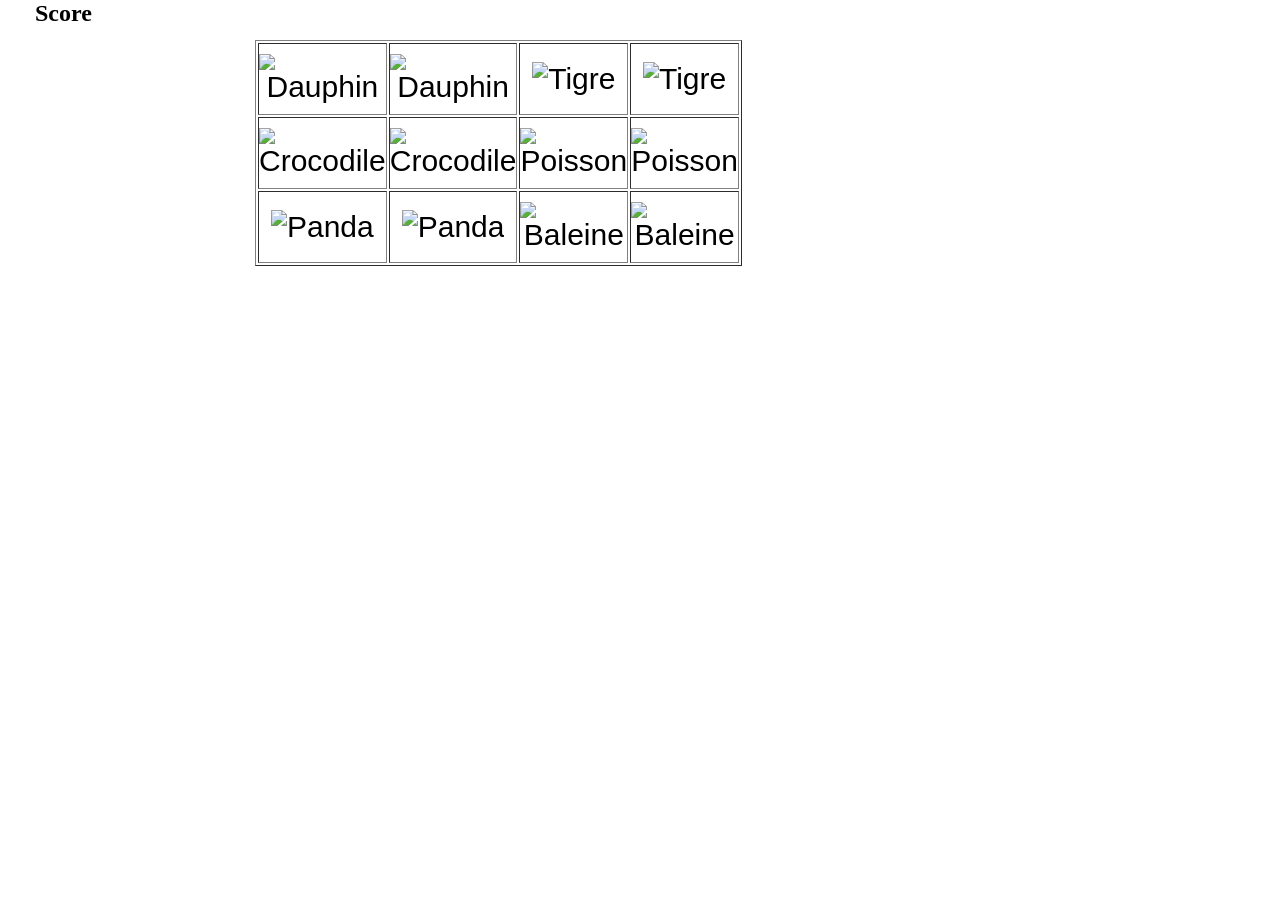
==== Projet1-Memory-Game/index.html @ c3c713ef "init project" ====
<!DOCTYPE html>
<html lang="en">
    <head>
        <meta charset="utf-8"/>
        <title>Memory Game</title>
        <link rel="stylesheet" href="styles.css">
    </head>

    <body>
      <!-- <div class="project1">
            <h1>Projet1-Memory-Game</h1>
        </div>-->
        
        <div class="score">
            <h2>Score</h2>
        </div>

        <table border>
            <tr>
                <td>
                    <img class="front" ="https://st2.depositphotos.com/2268777/11372/v/950/depositphotos_113728876-stock-illustration-cartoon-animals-for-kids-little.jpg" alt="Dauphin"/>
                    <!--<img class="back" src="https://images-na.ssl-images-amazon.com/images/I/51vglWpVZ-L.jpg" alt="Animal"/>-->
                </td>
                <td>
                    <img class="front" ="https://st2.depositphotos.com/2268777/11372/v/950/depositphotos_113728876-stock-illustration-cartoon-animals-for-kids-little.jpg" alt="Dauphin"/>
                    <!--<img class="back" src="https://images-na.ssl-images-amazon.com/images/I/51vglWpVZ-L.jpg" alt="Animal"/>-->
                </td>
                <td>
                    <img class="front" ="https://previews.123rf.com/images/idesign2000/idesign20001205/idesign2000120500109/13446433-dessin-anim%C3%A9-tigre.jpg" alt="Tigre"/>
                    <!--<img class="back" src="https://images-na.ssl-images-amazon.com/images/I/51vglWpVZ-L.jpg" alt="Animal">-->
                </td>
                <td>
                    <img class="front" ="https://previews.123rf.com/images/idesign2000/idesign20001205/idesign2000120500109/13446433-dessin-anim%C3%A9-tigre.jpg" alt="Tigre"/>
                    <!--<img class="back" src="https://images-na.ssl-images-amazon.com/images/I/51vglWpVZ-L.jpg" alt="Animal">-->
                </td>
            </tr>

            <tr>
                <td>
                    <img class="front" ="https://i2.wp.com/i.pinimg.com/originals/0c/57/00/0c570043868da000386bd7914019b3aa.jpg?ssl=1" alt="Crocodile"/>
                    <!--<img class="back" src="https://images-na.ssl-images-amazon.com/images/I/51vglWpVZ-L.jpg" alt="Animal">-->
                </td>
                <td>
                    <img class="front" ="https://i2.wp.com/i.pinimg.com/originals/0c/57/00/0c570043868da000386bd7914019b3aa.jpg?ssl=1" alt="Crocodile"/>
                    <!--<img class="back" src="https://images-na.ssl-images-amazon.com/images/I/51vglWpVZ-L.jpg" alt="Animal">-->
                </td>
            
                <td>
                    <img class="front" ="https://previews.123rf.com/images/zenfruitgraphics/zenfruitgraphics1509/zenfruitgraphics150900010/44984914-bande-dessin%C3%A9e-de-poisson-clown.jpg" alt="Poisson"/>
                    <!--<img class="back" src="https://images-na.ssl-images-amazon.com/images/I/51vglWpVZ-L.jpg" alt="Animal">-->
                </td>
                <td>
                    <img class="front" ="https://previews.123rf.com/images/zenfruitgraphics/zenfruitgraphics1509/zenfruitgraphics150900010/44984914-bande-dessin%C3%A9e-de-poisson-clown.jpg" alt="Poisson"/>
                    <!--<img class="back" src="https://images-na.ssl-images-amazon.com/images/I/51vglWpVZ-L.jpg" alt="Animal">-->
                </td>
            </tr>
            

            <tr>
                <td>
                    <img class="front" ="https://w7.pngwing.com/pngs/775/942/png-transparent-tiger-giant-panda-wildlife-illustration-lazy-panda-mammal-animals-carnivoran.png" alt="Panda"/>
                   <!-- <img class="back" src="https://images-na.ssl-images-amazon.com/images/I/51vglWpVZ-L.jpg" alt="Animal"> -->
                </td>
                <td>
                    <img class="front" ="https://w7.pngwing.com/pngs/775/942/png-transparent-tiger-giant-panda-wildlife-illustration-lazy-panda-mammal-animals-carnivoran.png" alt="Panda"/>
                    <!-- <img class="back" src="https://images-na.ssl-images-amazon.com/images/I/51vglWpVZ-L.jpg" alt="Animal"> -->
                </td>
                <td>
                    <img class="front" ="https://thumbs.dreamstime.com/b/dessin-anim%C3%A9-mignon-de-baleine-58047733.jpg" alt="Baleine"/>
                    <!-- <img class="back" src="https://images-na.ssl-images-amazon.com/images/I/51vglWpVZ-L.jpg" alt="Animal"> -->
                </td>
                <td>
                    <img class="front" ="https://thumbs.dreamstime.com/b/dessin-anim%C3%A9-mignon-de-baleine-58047733.jpg" alt="Baleine"/>
                    <!--<img class="back" src="https://images-na.ssl-images-amazon.com/images/I/51vglWpVZ-L.jpg" alt="Animal">-->
                </td>
            </tr>        
        </table>

     <!-- <section class="Projet1-Memory-Game">
            <div class="memory-card">
                <img class="front" src="https://st2.depositphotos.com/2268777/11372/v/950/depositphotos_113728876-stock-illustration-cartoon-animals-for-kids-little.jpg" alt="Dauphin"/>
                <img class="back" src="https://images-na.ssl-images-amazon.com/images/I/51vglWpVZ-L.jpg" alt="Animal"/>
            </div>

            <div class="memory-card">
                <img class="front" src="https://st2.depositphotos.com/2268777/11372/v/950/depositphotos_113728876-stock-illustration-cartoon-animals-for-kids-little.jpg" alt="Dauphin"/>
                <img class="back" src="https://images-na.ssl-images-amazon.com/images/I/51vglWpVZ-L.jpg" alt="Animal"/>
            </div>
            
            <div class="memory-card">
                <img class="front" src="https://previews.123rf.com/images/idesign2000/idesign20001205/idesign2000120500109/13446433-dessin-anim%C3%A9-tigre.jpg" alt="Tigre"/>
                <img class="back" src="https://images-na.ssl-images-amazon.com/images/I/51vglWpVZ-L.jpg" alt="Animal">
            </div>

            <div class="memory-card">
                <img class="front" src="https://previews.123rf.com/images/idesign2000/idesign20001205/idesign2000120500109/13446433-dessin-anim%C3%A9-tigre.jpg" alt="Tigre"/>
                <img class="back" src="https://images-na.ssl-images-amazon.com/images/I/51vglWpVZ-L.jpg" alt="Animal">
            </div>
            
            <div class="memory-card">
                <img class="front" src="https://i2.wp.com/i.pinimg.com/originals/0c/57/00/0c570043868da000386bd7914019b3aa.jpg?ssl=1" alt="Crocodile"/>
                <img class="back" src="https://images-na.ssl-images-amazon.com/images/I/51vglWpVZ-L.jpg" alt="Animal">
            </div>

            <div class="memory-card">
                <img class="front" src="https://i2.wp.com/i.pinimg.com/originals/0c/57/00/0c570043868da000386bd7914019b3aa.jpg?ssl=1" alt="Crocodile"/>
                <img class="back" src="https://images-na.ssl-images-amazon.com/images/I/51vglWpVZ-L.jpg" alt="Animal">
            </div>
        
            <div class="memory-card">
                <img class="front" src="https://previews.123rf.com/images/zenfruitgraphics/zenfruitgraphics1509/zenfruitgraphics150900010/44984914-bande-dessin%C3%A9e-de-poisson-clown.jpg" alt="Poisson"/>
                <img class="back" src="https://images-na.ssl-images-amazon.com/images/I/51vglWpVZ-L.jpg" alt="Animal">
            </div>

            <div class="memory-card">
                <img class="front" src="https://previews.123rf.com/images/zenfruitgraphics/zenfruitgraphics1509/zenfruitgraphics150900010/44984914-bande-dessin%C3%A9e-de-poisson-clown.jpg" alt="Poisson"/>
                <img class="back" src="https://images-na.ssl-images-amazon.com/images/I/51vglWpVZ-L.jpg" alt="Animal">
            </div>
            
            <div class="memory-card">
                <img class="front" src="https://w7.pngwing.com/pngs/775/942/png-transparent-tiger-giant-panda-wildlife-illustration-lazy-panda-mammal-animals-carnivoran.png" alt="Panda"/>
                <img class="back" src="https://images-na.ssl-images-amazon.com/images/I/51vglWpVZ-L.jpg" alt="Animal">
            </div>

            <div class="memory-card">
                <img class="front" src="https://w7.pngwing.com/pngs/775/942/png-transparent-tiger-giant-panda-wildlife-illustration-lazy-panda-mammal-animals-carnivoran.png" alt="Panda"/>
                <img class="back" src="https://images-na.ssl-images-amazon.com/images/I/51vglWpVZ-L.jpg" alt="Animal">
            </div>
            
            <div class="memory-card">
                <img class="front" src="https://thumbs.dreamstime.com/b/dessin-anim%C3%A9-mignon-de-baleine-58047733.jpg" alt="Baleine"/>
                <img class="back" src="https://images-na.ssl-images-amazon.com/images/I/51vglWpVZ-L.jpg" alt="Animal">
            </div>

            <div class="memory-card">
                <img class="front" src="https://thumbs.dreamstime.com/b/dessin-anim%C3%A9-mignon-de-baleine-58047733.jpg" alt="Baleine"/>
                <img class="back" src="https://images-na.ssl-images-amazon.com/images/I/51vglWpVZ-L.jpg" alt="Animal">
            </div>
        </section> -->
        

        <script src="scripts.js"></script>
  
    </body>

</html>
---- Projet1-Memory-Game/styles.css ----
*{
    margin: 0;
    padding: 0;
}
 

body{
    background: url("https://image.freepik.com/free-vector/blank-landscape-scene-nature-park-sunset-time_1308-66585.jpg") no-repeat;
    background-size: cover;
    display: flex;
  
}

img{
    width: 100px;
}

.project1{
    text-align: center;
}
.score{
    padding: 20px;
    padding-top: 0;
    margin-left: 15px;
    width: 200px;
}

table{
    text-align: center;
    justify-content: center;
    flex-direction: column;
    align-items: center;
    font-size: 30px;
    font-family: 'Franklin Gothic Medium', 'Arial Narrow', Arial, sans-serif;
    margin: 40px 0;
}

td{
    text-align: center;
    width: 70px;
    height: 70px;

}
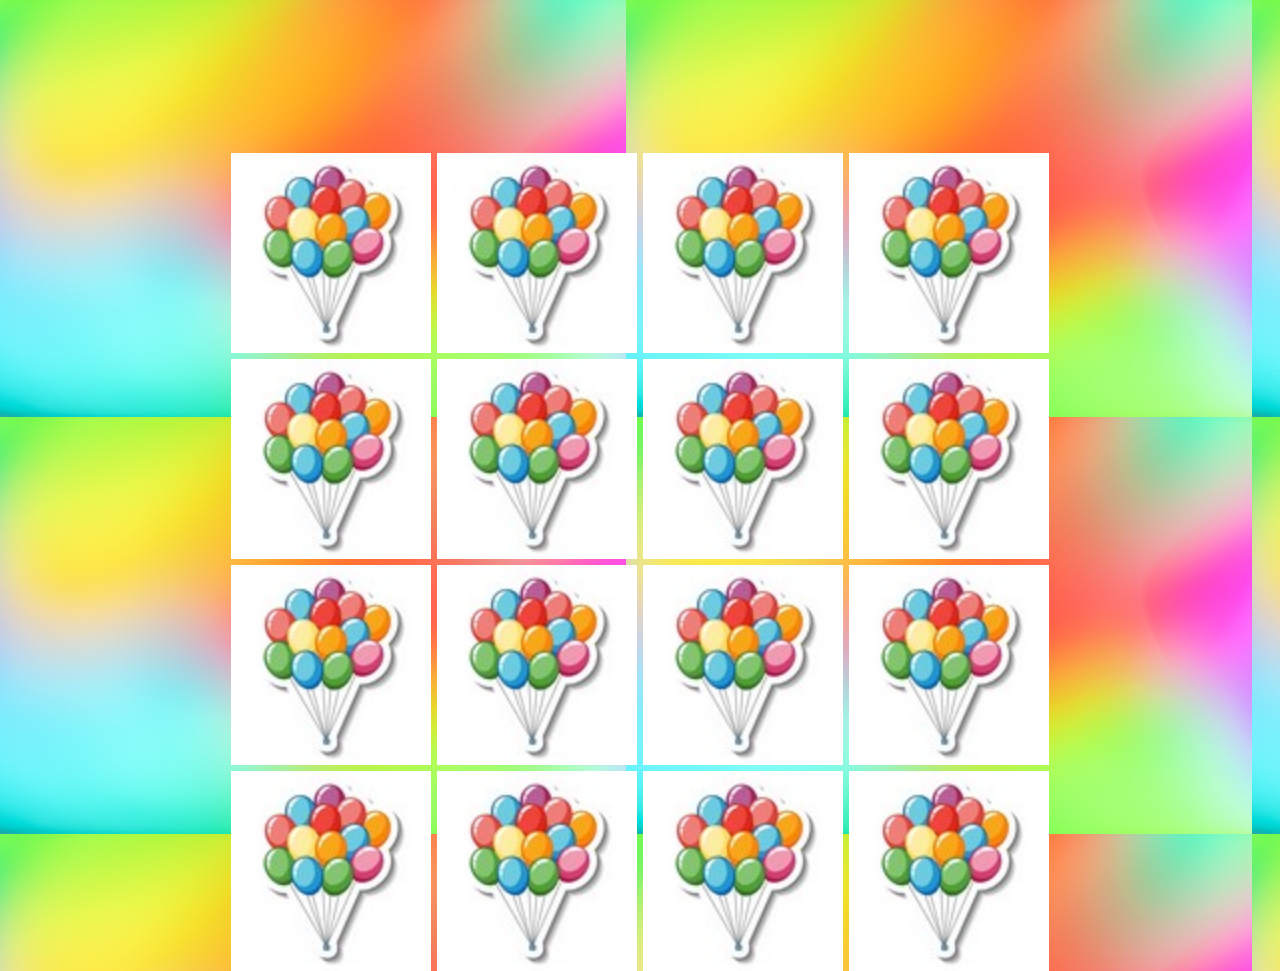
==== commit 4654b987: "init" ====
--- a/Projet1-Memory-Game/index.html
+++ b/Projet1-Memory-Game/index.html
@@ -7,136 +7,100 @@
     </head>
 
     <body>
-      <!-- <div class="project1">
-            <h1>Projet1-Memory-Game</h1>
+        <!--<div class="banner">
+            <h1>LOTO ANIMALS</h1>
+        </div>-->
+
+        <!--<div class="joue">
+            <a href="#">To Play</a>
         </div>-->
         
-        <div class="score">
+        
+       <!--<div class="score">
             <h2>Score</h2>
-        </div>
+        </div>-->
 
-        <table border>
-            <tr>
-                <td>
-                    <img class="front" ="https://st2.depositphotos.com/2268777/11372/v/950/depositphotos_113728876-stock-illustration-cartoon-animals-for-kids-little.jpg" alt="Dauphin"/>
-                    <!--<img class="back" src="https://images-na.ssl-images-amazon.com/images/I/51vglWpVZ-L.jpg" alt="Animal"/>-->
-                </td>
-                <td>
-                    <img class="front" ="https://st2.depositphotos.com/2268777/11372/v/950/depositphotos_113728876-stock-illustration-cartoon-animals-for-kids-little.jpg" alt="Dauphin"/>
-                    <!--<img class="back" src="https://images-na.ssl-images-amazon.com/images/I/51vglWpVZ-L.jpg" alt="Animal"/>-->
-                </td>
-                <td>
-                    <img class="front" ="https://previews.123rf.com/images/idesign2000/idesign20001205/idesign2000120500109/13446433-dessin-anim%C3%A9-tigre.jpg" alt="Tigre"/>
-                    <!--<img class="back" src="https://images-na.ssl-images-amazon.com/images/I/51vglWpVZ-L.jpg" alt="Animal">-->
-                </td>
-                <td>
-                    <img class="front" ="https://previews.123rf.com/images/idesign2000/idesign20001205/idesign2000120500109/13446433-dessin-anim%C3%A9-tigre.jpg" alt="Tigre"/>
-                    <!--<img class="back" src="https://images-na.ssl-images-amazon.com/images/I/51vglWpVZ-L.jpg" alt="Animal">-->
-                </td>
-            </tr>
-
-            <tr>
-                <td>
-                    <img class="front" ="https://i2.wp.com/i.pinimg.com/originals/0c/57/00/0c570043868da000386bd7914019b3aa.jpg?ssl=1" alt="Crocodile"/>
-                    <!--<img class="back" src="https://images-na.ssl-images-amazon.com/images/I/51vglWpVZ-L.jpg" alt="Animal">-->
-                </td>
-                <td>
-                    <img class="front" ="https://i2.wp.com/i.pinimg.com/originals/0c/57/00/0c570043868da000386bd7914019b3aa.jpg?ssl=1" alt="Crocodile"/>
-                    <!--<img class="back" src="https://images-na.ssl-images-amazon.com/images/I/51vglWpVZ-L.jpg" alt="Animal">-->
-                </td>
-            
-                <td>
-                    <img class="front" ="https://previews.123rf.com/images/zenfruitgraphics/zenfruitgraphics1509/zenfruitgraphics150900010/44984914-bande-dessin%C3%A9e-de-poisson-clown.jpg" alt="Poisson"/>
-                    <!--<img class="back" src="https://images-na.ssl-images-amazon.com/images/I/51vglWpVZ-L.jpg" alt="Animal">-->
-                </td>
-                <td>
-                    <img class="front" ="https://previews.123rf.com/images/zenfruitgraphics/zenfruitgraphics1509/zenfruitgraphics150900010/44984914-bande-dessin%C3%A9e-de-poisson-clown.jpg" alt="Poisson"/>
-                    <!--<img class="back" src="https://images-na.ssl-images-amazon.com/images/I/51vglWpVZ-L.jpg" alt="Animal">-->
-                </td>
-            </tr>
-            
-
-            <tr>
-                <td>
-                    <img class="front" ="https://w7.pngwing.com/pngs/775/942/png-transparent-tiger-giant-panda-wildlife-illustration-lazy-panda-mammal-animals-carnivoran.png" alt="Panda"/>
-                   <!-- <img class="back" src="https://images-na.ssl-images-amazon.com/images/I/51vglWpVZ-L.jpg" alt="Animal"> -->
-                </td>
-                <td>
-                    <img class="front" ="https://w7.pngwing.com/pngs/775/942/png-transparent-tiger-giant-panda-wildlife-illustration-lazy-panda-mammal-animals-carnivoran.png" alt="Panda"/>
-                    <!-- <img class="back" src="https://images-na.ssl-images-amazon.com/images/I/51vglWpVZ-L.jpg" alt="Animal"> -->
-                </td>
-                <td>
-                    <img class="front" ="https://thumbs.dreamstime.com/b/dessin-anim%C3%A9-mignon-de-baleine-58047733.jpg" alt="Baleine"/>
-                    <!-- <img class="back" src="https://images-na.ssl-images-amazon.com/images/I/51vglWpVZ-L.jpg" alt="Animal"> -->
-                </td>
-                <td>
-                    <img class="front" ="https://thumbs.dreamstime.com/b/dessin-anim%C3%A9-mignon-de-baleine-58047733.jpg" alt="Baleine"/>
-                    <!--<img class="back" src="https://images-na.ssl-images-amazon.com/images/I/51vglWpVZ-L.jpg" alt="Animal">-->
-                </td>
-            </tr>        
-        </table>
-
-     <!-- <section class="Projet1-Memory-Game">
+     <div class="memory">
             <div class="memory-card">
-                <img class="front" src="https://st2.depositphotos.com/2268777/11372/v/950/depositphotos_113728876-stock-illustration-cartoon-animals-for-kids-little.jpg" alt="Dauphin"/>
-                <img class="back" src="https://images-na.ssl-images-amazon.com/images/I/51vglWpVZ-L.jpg" alt="Animal"/>
+                <img class="front" src="img/chouette.jpeg" alt="chouette"/>
+                <img class="back" src="img/back-img.jpeg" alt="fond"/>
             </div>
 
             <div class="memory-card">
-                <img class="front" src="https://st2.depositphotos.com/2268777/11372/v/950/depositphotos_113728876-stock-illustration-cartoon-animals-for-kids-little.jpg" alt="Dauphin"/>
-                <img class="back" src="https://images-na.ssl-images-amazon.com/images/I/51vglWpVZ-L.jpg" alt="Animal"/>
+                <img class="front" src="img/chouette.jpeg" alt="chouette"/>
+                <img class="back" src="img/back-img.jpeg" alt="fond"/>
             </div>
             
             <div class="memory-card">
-                <img class="front" src="https://previews.123rf.com/images/idesign2000/idesign20001205/idesign2000120500109/13446433-dessin-anim%C3%A9-tigre.jpg" alt="Tigre"/>
-                <img class="back" src="https://images-na.ssl-images-amazon.com/images/I/51vglWpVZ-L.jpg" alt="Animal">
+                <img class="front" src="img/donkey.jpeg" alt="donkey"/>
+                <img class="back" src="img/back-img.jpeg" alt="fond">
             </div>
 
             <div class="memory-card">
-                <img class="front" src="https://previews.123rf.com/images/idesign2000/idesign20001205/idesign2000120500109/13446433-dessin-anim%C3%A9-tigre.jpg" alt="Tigre"/>
-                <img class="back" src="https://images-na.ssl-images-amazon.com/images/I/51vglWpVZ-L.jpg" alt="Animal">
+                <img class="front" src="img/donkey.jpeg" alt="donkey"/>
+                <img class="back" src="img/back-img.jpeg" alt="fond">
             </div>
             
             <div class="memory-card">
-                <img class="front" src="https://i2.wp.com/i.pinimg.com/originals/0c/57/00/0c570043868da000386bd7914019b3aa.jpg?ssl=1" alt="Crocodile"/>
-                <img class="back" src="https://images-na.ssl-images-amazon.com/images/I/51vglWpVZ-L.jpg" alt="Animal">
+                <img class="front" src="img/lion.jpeg" alt="lion"/>
+                <img class="back" src="img/back-img.jpeg" alt="fond">
             </div>
 
             <div class="memory-card">
-                <img class="front" src="https://i2.wp.com/i.pinimg.com/originals/0c/57/00/0c570043868da000386bd7914019b3aa.jpg?ssl=1" alt="Crocodile"/>
-                <img class="back" src="https://images-na.ssl-images-amazon.com/images/I/51vglWpVZ-L.jpg" alt="Animal">
+                <img class="front" src="img/lion.jpeg" alt="lion"/>
+                <img class="back" src="img/back-img.jpeg" alt="fond">
             </div>
         
             <div class="memory-card">
-                <img class="front" src="https://previews.123rf.com/images/zenfruitgraphics/zenfruitgraphics1509/zenfruitgraphics150900010/44984914-bande-dessin%C3%A9e-de-poisson-clown.jpg" alt="Poisson"/>
-                <img class="back" src="https://images-na.ssl-images-amazon.com/images/I/51vglWpVZ-L.jpg" alt="Animal">
+                <img class="front" src="img/ours.jpeg" alt="ours"/>
+                <img class="back" src="img/back-img.jpeg" alt="fond"/>
             </div>
 
             <div class="memory-card">
-                <img class="front" src="https://previews.123rf.com/images/zenfruitgraphics/zenfruitgraphics1509/zenfruitgraphics150900010/44984914-bande-dessin%C3%A9e-de-poisson-clown.jpg" alt="Poisson"/>
-                <img class="back" src="https://images-na.ssl-images-amazon.com/images/I/51vglWpVZ-L.jpg" alt="Animal">
+                <img class="front" src="img/ours.jpeg" alt="ours"/>
+                <img class="back" src="img/back-img.jpeg" alt="fond">
             </div>
             
             <div class="memory-card">
-                <img class="front" src="https://w7.pngwing.com/pngs/775/942/png-transparent-tiger-giant-panda-wildlife-illustration-lazy-panda-mammal-animals-carnivoran.png" alt="Panda"/>
-                <img class="back" src="https://images-na.ssl-images-amazon.com/images/I/51vglWpVZ-L.jpg" alt="Animal">
+                <img class="front" src="img/panda.jpeg" alt="panda"/>
+                <img class="back" src="img/back-img.jpeg" alt="fond">
             </div>
 
             <div class="memory-card">
-                <img class="front" src="https://w7.pngwing.com/pngs/775/942/png-transparent-tiger-giant-panda-wildlife-illustration-lazy-panda-mammal-animals-carnivoran.png" alt="Panda"/>
-                <img class="back" src="https://images-na.ssl-images-amazon.com/images/I/51vglWpVZ-L.jpg" alt="Animal">
+                <img class="front" src="img/panda.jpeg" alt="panda"/>
+                <img class="back" src="img/back-img.jpeg" alt="fond">
             </div>
             
             <div class="memory-card">
-                <img class="front" src="https://thumbs.dreamstime.com/b/dessin-anim%C3%A9-mignon-de-baleine-58047733.jpg" alt="Baleine"/>
-                <img class="back" src="https://images-na.ssl-images-amazon.com/images/I/51vglWpVZ-L.jpg" alt="Animal">
+                <img class="front" src="img/singe.jpeg" alt="singe"/>
+                <img class="back" src="img/back-img.jpeg" alt="fond"/>
             </div>
 
             <div class="memory-card">
-                <img class="front" src="https://thumbs.dreamstime.com/b/dessin-anim%C3%A9-mignon-de-baleine-58047733.jpg" alt="Baleine"/>
-                <img class="back" src="https://images-na.ssl-images-amazon.com/images/I/51vglWpVZ-L.jpg" alt="Animal">
+                <img class="front" src="img/singe.jpeg" alt="singe"/>
+                <img class="back" src="img/back-img.jpeg" alt="fond"/>
             </div>
-        </section> -->
+
+            <div class="memory-card">
+                <img class="front" src="img/snail.jpeg" alt="snail"/>
+                <img class="back" src="img/back-img.jpeg" alt="singe"/>
+            </div>
+
+            <div class="memory-card">
+                <img class="front" src="img/snail.jpeg" alt="snail"/>
+                <img class="back" src="img/back-img.jpeg" alt="singe"/>
+            </div>
+
+            <div class="memory-card">
+                <img class="front" src="img/turtle.jpeg" alt="turtle"/>
+                <img class="back" src="img/back-img.jpeg" alt="singe"/>
+            </div>
+
+            <div class="memory-card">
+                <img class="front" src="img/turtle.jpeg" alt="turtle"/>
+                <img class="back" src="img/back-img.jpeg" alt="singe"/>
+            </div>
+     </div> 
         
 
         <script src="scripts.js"></script>
--- a/Projet1-Memory-Game/styles.css
+++ b/Projet1-Memory-Game/styles.css
@@ -1,49 +1,58 @@
 *{
     margin: 0;
     padding: 0;
+    box-sizing: border-box;
 }
  
 
 body{
-    background: url("https://image.freepik.com/free-vector/blank-landscape-scene-nature-park-sunset-time_1308-66585.jpg") no-repeat;
-    background-size: cover;
+    background: url(img/background-img.jpeg);
+    width: 100vw;
+    height: 100vh;
     display: flex;
-  
+    justify-content: center;
+    align-items: center; 
+} 
+
+
+
+.memory{
+   width: 850px;
+   height: 600px;
+   display: flex;
+   flex-wrap: wrap;
+   justify-content: center;
+   
 }
 
-img{
-    width: 100px;
+.memory-card{
+    width: 200px;
+    height: 200px;
+    margin: 3px;
+    position: relative;
+   
 }
 
-.project1{
-    text-align: center;
+.front, .back{
+    width: 100%;
+    height: 100%;
+   
+    position: absolute;
+    backface-visibility: hidden;
 }
-.score{
-    padding: 20px;
-    padding-top: 0;
-    margin-left: 15px;
-    width: 200px;
-}
-
-table{
-    text-align: center;
-    justify-content: center;
-    flex-direction: column;
-    align-items: center;
-    font-size: 30px;
-    font-family: 'Franklin Gothic Medium', 'Arial Narrow', Arial, sans-serif;
-    margin: 40px 0;
-}
-
-td{
-    text-align: center;
-    width: 70px;
-    height: 70px;
-
-}
+ .front{
+     transform: rotateY();
+ }
+ 
+ .memory-card.flip{
+     transform: rotateY(189deg);
+ }
 
 
 
 
 
 
+
+
+
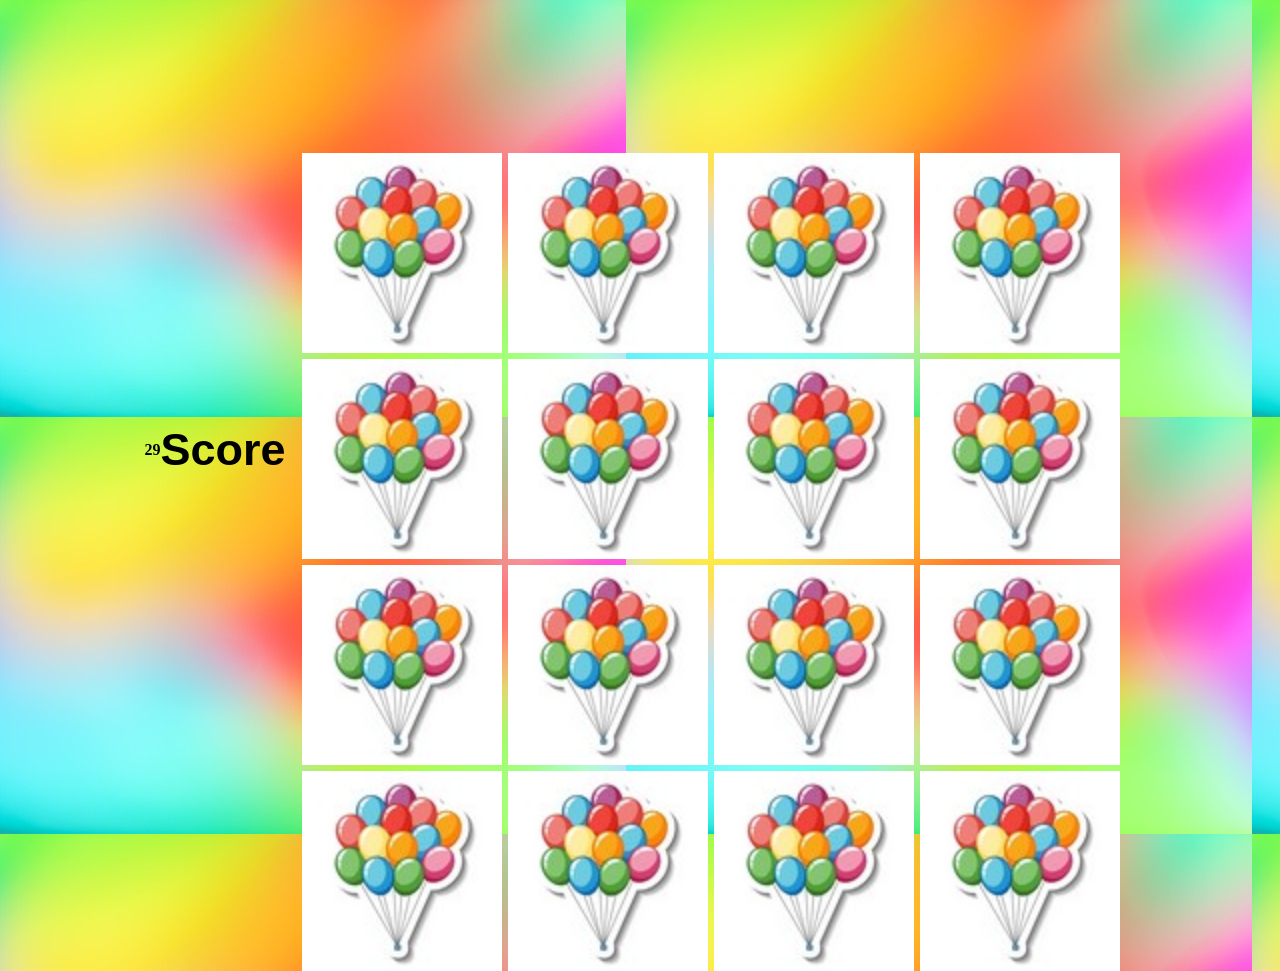
==== commit b586e78d: "etape3" ====
--- a/Projet1-Memory-Game/index.html
+++ b/Projet1-Memory-Game/index.html
@@ -12,13 +12,15 @@
         </div>-->
 
         <!--<div class="joue">
-            <a href="#">To Play</a>
+            <a href="#">START</a>
         </div>-->
+
+          <div id="timer">60</div>
         
         
-       <!--<div class="score">
+       <div class="score">
             <h2>Score</h2>
-        </div>-->
+        </div>
 
      <div class="memory">
             <div class="memory-card">
@@ -83,22 +85,22 @@
 
             <div class="memory-card">
                 <img class="front" src="img/snail.jpeg" alt="snail"/>
-                <img class="back" src="img/back-img.jpeg" alt="singe"/>
+                <img class="back" src="img/back-img.jpeg" alt="fond"/>
             </div>
 
             <div class="memory-card">
                 <img class="front" src="img/snail.jpeg" alt="snail"/>
-                <img class="back" src="img/back-img.jpeg" alt="singe"/>
+                <img class="back" src="img/back-img.jpeg" alt="fond"/>
             </div>
 
             <div class="memory-card">
                 <img class="front" src="img/turtle.jpeg" alt="turtle"/>
-                <img class="back" src="img/back-img.jpeg" alt="singe"/>
+                <img class="back" src="img/back-img.jpeg" alt="fond"/>
             </div>
 
             <div class="memory-card">
                 <img class="front" src="img/turtle.jpeg" alt="turtle"/>
-                <img class="back" src="img/back-img.jpeg" alt="singe"/>
+                <img class="back" src="img/back-img.jpeg" alt="fond"/>
             </div>
      </div> 
         
--- a/Projet1-Memory-Game/styles.css
+++ b/Projet1-Memory-Game/styles.css
@@ -14,7 +14,14 @@
     align-items: center; 
 } 
 
+#timer{
+    font-weight: bold;
+}
 
+.score{
+    font-size: 30px;
+    font-family: Arial;  
+}
 
 .memory{
    width: 850px;
@@ -30,22 +37,22 @@
     height: 200px;
     margin: 3px;
     position: relative;
-   
+    transform-style: preserve-3d;
+    transition: transform 0.3s ease-out;
 }
 
 .front, .back{
     width: 100%;
     height: 100%;
-   
     position: absolute;
     backface-visibility: hidden;
 }
  .front{
-     transform: rotateY();
+     transform: rotateY(0.5turn);
  }
  
  .memory-card.flip{
-     transform: rotateY(189deg);
+     transform: rotateY(180deg) perspective(1000px);
  }
 
 
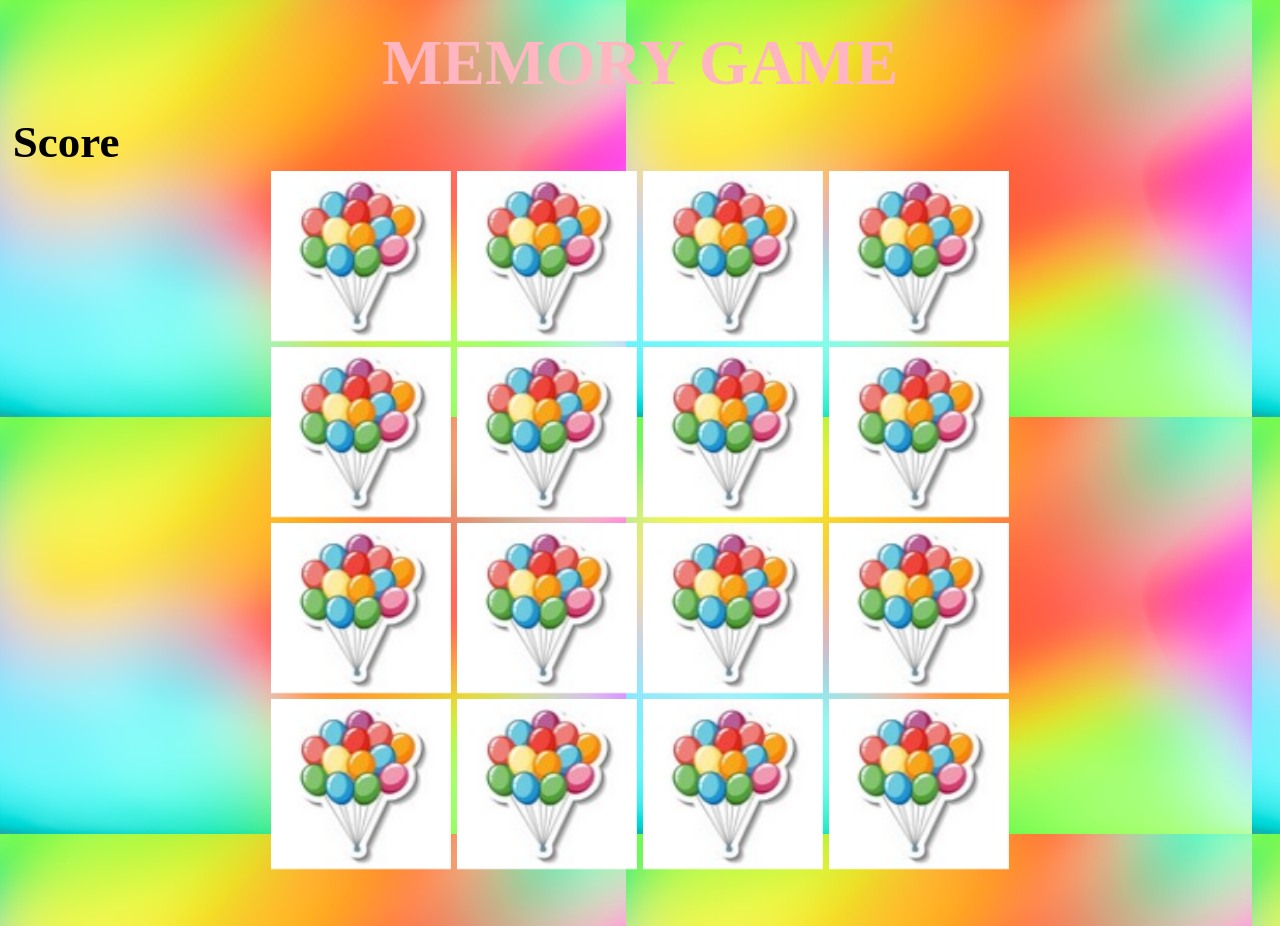
==== commit 31d2424b: "done" ====
--- a/Projet1-Memory-Game/index.html
+++ b/Projet1-Memory-Game/index.html
@@ -7,16 +7,13 @@
     </head>
 
     <body>
-        <!--<div class="banner">
-            <h1>LOTO ANIMALS</h1>
+       <!----<div class="banner"> 
+            <h1>MEMORY GAME</h1>
         </div>-->
 
-        <!--<div class="joue">
-            <a href="#">START</a>
-        </div>-->
+        <h1>MEMORY GAME</h1>
 
-          <div id="timer">60</div>
-        
+          <!--<div id="temps">60</div>-->
         
        <div class="score">
             <h2>Score</h2>
@@ -102,8 +99,11 @@
                 <img class="front" src="img/turtle.jpeg" alt="turtle"/>
                 <img class="back" src="img/back-img.jpeg" alt="fond"/>
             </div>
+       
      </div> 
-        
+           <!--<p id="bouton"></p>
+            <button class="btn1">Start</button>
+            <button class="btn2">Stop</button>-->
 
         <script src="scripts.js"></script>
   
--- a/Projet1-Memory-Game/styles.css
+++ b/Projet1-Memory-Game/styles.css
@@ -9,36 +9,54 @@
     background: url(img/background-img.jpeg);
     width: 100vw;
     height: 100vh;
-    display: flex;
     justify-content: center;
     align-items: center; 
-} 
+    font-family: monospace;
+}
 
-#timer{
+
+h1{
+    text-align: center;
+    margin-bottom: 1rem;
+    color: #ffb6c1;
+   font-size: 4rem;
+   margin-top: 2%;
+   font-family: Blippo;
+   
+}
+
+#temps{
     font-weight: bold;
 }
 
 .score{
     font-size: 30px;
-    font-family: Arial;  
+   font-family: fantasy;
+    margin-left: 1%;
+    margin-top: 0;
+    font-family: Blippo;
 }
-
+    
 .memory{
    width: 850px;
-   height: 600px;
+   
    display: flex;
    flex-wrap: wrap;
-   justify-content: center;
-   
+  align-items: center;
+  justify-content: center;
+  margin-left: auto;
+  margin-right: auto;
 }
 
 .memory-card{
-    width: 200px;
-    height: 200px;
+    width: 180px;
+    height: 170px;
     margin: 3px;
     position: relative;
     transform-style: preserve-3d;
-    transition: transform 0.3s ease-out;
+    transition: transform 2s ease;
+    padding-bottom: 1em;
+
 }
 
 .front, .back{
@@ -47,13 +65,14 @@
     position: absolute;
     backface-visibility: hidden;
 }
- .front{
-     transform: rotateY(0.5turn);
- }
+
+.front{
+    transform: rotateY(0.5turn);
+}
  
- .memory-card.flip{
-     transform: rotateY(180deg) perspective(1000px);
- }
+.memory-card.flip{
+    transform: rotateY(180deg) perspective(1000px);
+}
 
 
 
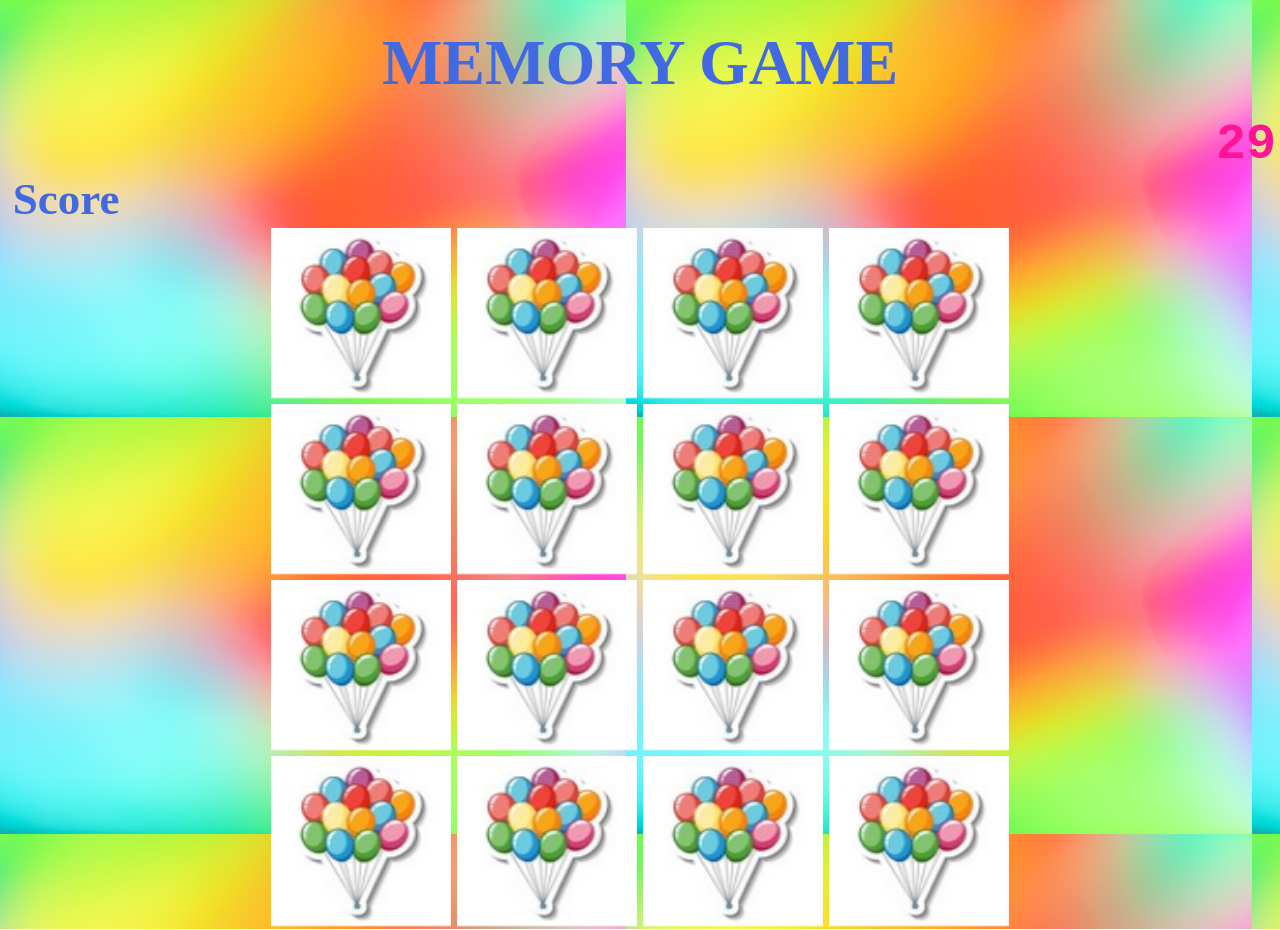
==== commit cbc1e2a2: ".." ====
--- a/Projet1-Memory-Game/index.html
+++ b/Projet1-Memory-Game/index.html
@@ -2,18 +2,16 @@
 <html lang="en">
     <head>
         <meta charset="utf-8"/>
+        <meta name="viewport" content="width=device-width, initial-scale=1.0" />
+        <meta http-equiv="X-UA-Compatible" content="ie=edge" />
         <title>Memory Game</title>
         <link rel="stylesheet" href="styles.css">
     </head>
 
     <body>
-       <!----<div class="banner"> 
-            <h1>MEMORY GAME</h1>
-        </div>-->
-
         <h1>MEMORY GAME</h1>
 
-          <!--<div id="temps">60</div>-->
+          <div id="temps">30</div>
         
        <div class="score">
             <h2>Score</h2>
@@ -26,7 +24,7 @@
             </div>
 
             <div class="memory-card">
-                <img class="front" src="img/chouette.jpeg" alt="chouette"/>
+                <img class="front" src="img/lion.jpeg" alt="lion"/>
                 <img class="back" src="img/back-img.jpeg" alt="fond"/>
             </div>
             
@@ -36,17 +34,17 @@
             </div>
 
             <div class="memory-card">
-                <img class="front" src="img/donkey.jpeg" alt="donkey"/>
+                <img class="front" src="img/singe.jpeg" alt="singe"/>
                 <img class="back" src="img/back-img.jpeg" alt="fond">
             </div>
             
             <div class="memory-card">
-                <img class="front" src="img/lion.jpeg" alt="lion"/>
+                <img class="front" src="img/turtle.jpeg" alt="turtle"/>
                 <img class="back" src="img/back-img.jpeg" alt="fond">
             </div>
 
             <div class="memory-card">
-                <img class="front" src="img/lion.jpeg" alt="lion"/>
+                <img class="front" src="img/snail.jpeg" alt="snail"/>
                 <img class="back" src="img/back-img.jpeg" alt="fond">
             </div>
         
@@ -56,12 +54,12 @@
             </div>
 
             <div class="memory-card">
-                <img class="front" src="img/ours.jpeg" alt="ours"/>
+                <img class="front" src="img/panda.jpeg" alt="panda"/>
                 <img class="back" src="img/back-img.jpeg" alt="fond">
             </div>
             
             <div class="memory-card">
-                <img class="front" src="img/panda.jpeg" alt="panda"/>
+                <img class="front" src="img/ours.jpeg" alt="ours"/>
                 <img class="back" src="img/back-img.jpeg" alt="fond">
             </div>
 
@@ -71,12 +69,12 @@
             </div>
             
             <div class="memory-card">
-                <img class="front" src="img/singe.jpeg" alt="singe"/>
+                <img class="front" src="img/chouette.jpeg" alt="chouette"/>
                 <img class="back" src="img/back-img.jpeg" alt="fond"/>
             </div>
 
             <div class="memory-card">
-                <img class="front" src="img/singe.jpeg" alt="singe"/>
+                <img class="front" src="img/turtle.jpeg" alt="turtle"/>
                 <img class="back" src="img/back-img.jpeg" alt="fond"/>
             </div>
 
@@ -86,17 +84,17 @@
             </div>
 
             <div class="memory-card">
-                <img class="front" src="img/snail.jpeg" alt="snail"/>
+                <img class="front" src="img/lion.jpeg" alt="lion"/>
                 <img class="back" src="img/back-img.jpeg" alt="fond"/>
             </div>
 
             <div class="memory-card">
-                <img class="front" src="img/turtle.jpeg" alt="turtle"/>
+                <img class="front" src="img/donkey.jpeg" alt="donkey"/>
                 <img class="back" src="img/back-img.jpeg" alt="fond"/>
             </div>
 
             <div class="memory-card">
-                <img class="front" src="img/turtle.jpeg" alt="turtle"/>
+                <img class="front" src="img/singe.jpeg" alt="singe"/>
                 <img class="back" src="img/back-img.jpeg" alt="fond"/>
             </div>
        
--- a/Projet1-Memory-Game/styles.css
+++ b/Projet1-Memory-Game/styles.css
@@ -18,23 +18,28 @@
 h1{
     text-align: center;
     margin-bottom: 1rem;
-    color: #ffb6c1;
+    color: #4169E1;
    font-size: 4rem;
    margin-top: 2%;
    font-family: Blippo;
-   
 }
 
 #temps{
     font-weight: bold;
+    width: 100px;
+    margin-right: 10%;
+    margin-top: 0;
+    font-size: 50px;
+    margin-left: 95%;
+    color:#FF1493;
 }
 
 .score{
     font-size: 30px;
-   font-family: fantasy;
     margin-left: 1%;
     margin-top: 0;
     font-family: Blippo;
+    color: #4169E1;
 }
     
 .memory{
@@ -71,7 +76,7 @@
 }
  
 .memory-card.flip{
-    transform: rotateY(180deg) perspective(1000px);
+    transform: rotateY(180deg) perspective(900px);
 }
 
 
